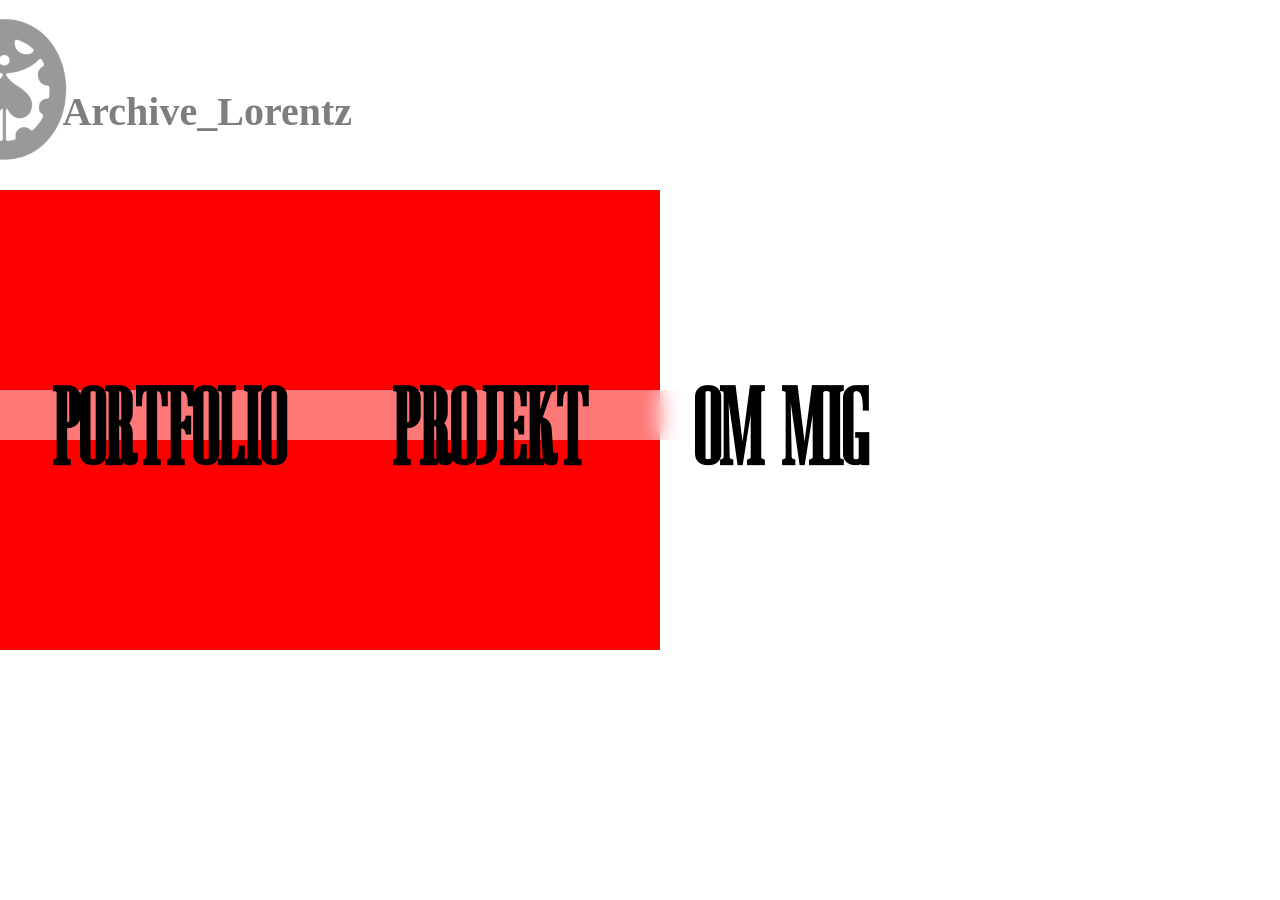
==== pages/index.html @ cab55a9e "PUSHO FUMF Fixade den jobbiga js koden, fy fan. Bilder behöver optimiseras samt bli mindre.  Behöver" ====
<!DOCTYPE html>
<html lang="en">
<head>
  <meta charset="UTF-8">
  <meta name="viewport" content="width=device-width, initial-scale=1.0">
  <link rel="stylesheet" href="../css/style.css">
  <title> Holy Peak !!Translateing!! = JOJO</title>
</head>
<body>

  <header> 
    <div id="logo">
    Archive_Lorentz
    </div>

    <div>
          <img id="log" src="/img/bild-Photoroom(4).png" alt="">
    </div>
   
  </header>
  
    

  <main>
    <div id="menu">

      <a target="_blank" href="/index2.html"><h3>portfolio</h3></a>

      <a href=""><h3>projekt</h3></a>

      <a href=""><h3>om mig</h3></a>
    </div>
    <div id="pic">
      
    </div>
  
    <div id="bottom">

      <h1>Archive_Lorentz</h1>

    </div>
  </main>



  
</body>
</html>
---- css/style.css ----
body{
    margin: 0;
    grid-template-columns: 100vw; 
    grid-template-rows: 10vh 90vh;
    grid-template-areas:    
    'hd'
    'mn';
    background-size: cover;
    background-image: url(/img/b928b1b4-7b1d-43ba-a9b5-c30bd5d01487.png);

    
    height: 100vh;   
}

@font-face {
    font-family: sigma;
    src: url(/font/royale-couture-sans.otf);
}

@font-face{

    font-family: smegma;
    src: url(/font/Moonscape\ Demo.otf);
}

@font-face{

    font-family: jojo;
    src: url(/font/Concourse\ Regular.otf);
    
    

}   

@font-face{
    font-family: h;
    src: url(/font/GC\ Chief\ Ranced\ Demo.ttf);

}

#pic{

    background-image: url(/img/Cirkle.jpg);
    background-repeat: none;
    background-size: cover;
    position: fixed;
    color: transparent;
    bottom: 20px;
    right: 40px;
    width: 600px;
    height: 700px;
    z-index: 1;
}

#menu{
    display: flex;  
    backdrop-filter: blur(10px);
    justify-content: space-around;
    width: 72vw;
    background-color: rgba(255, 255, 255, 0.47);
    height: 50px;
    color: rgb(195, 187, 187);
    font-family: smega;
    font-size: 5em;
    z-index: 100;

    margin-top: 300px;
}

#bottom{
    background-color: red;
    width: 400px;
    height: 600px;
    transform: rotate(270deg);
    position:absolute;
    left: 100px;
    bottom: 150px;
    z-index: 0;
    color:transparent;
    padding: 30px;


}

#log{

    scale: 0.3;
    opacity: 0.4;
    position: absolute;
    bottom: 55%;
    right: 75%;
    z-index: 10000;
}

#age{
    color: (195, 187, 187);
   font-family: sigma;
   font-size: 1.5em;
   position: absolute;
   left: 47%;
   top: 20px;

}

#logo{
    display: flex;
    color:black;
    font-family: smega ;
    font-weight: 900;
    font-size: 2.5em;
    opacity: 0.5;
    position: absolute;
    bottom: 85%;
    right: 72.5%;
}



a{

    text-decoration: none;
    color: rgb(0, 0, 0);
}

h3{
    z-index: 1000;
    margin-top: -5px;
    font-family: smegma;
    

}
header{
    display: flex;
    grid-area: hd;
    height: 10vh;
    background-color: transparent;
    align-items: center;
    color: rgb(195, 187, 187);
}

main{
    background-repeat: none;
    background-size:cover;
    background-position: center;
    display: flex;
    z-index: 0;
    grid-area: mn;
    height: 90vh;

}
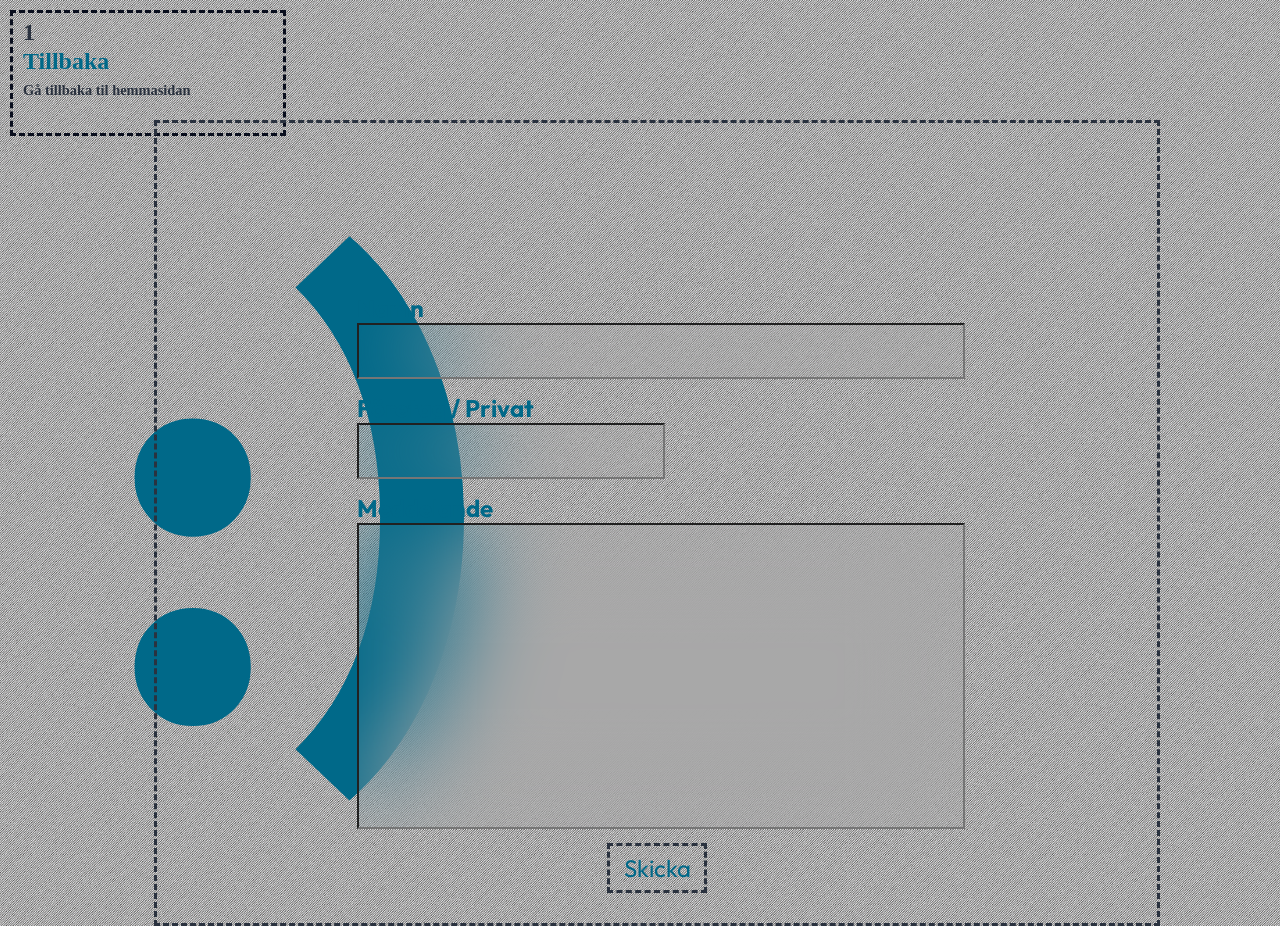
==== commit 422c00d5: "Inlämning The final push." ====
--- a/pages/index.html
+++ b/pages/index.html
@@ -1,48 +1,51 @@
 <!DOCTYPE html>
 <html lang="en">
 <head>
-  <meta charset="UTF-8">
-  <meta name="viewport" content="width=device-width, initial-scale=1.0">
-  <link rel="stylesheet" href="../css/style.css">
-  <title> Holy Peak !!Translateing!! = JOJO</title>
+    <meta charset="UTF-8">
+    <meta name="viewport" content="width=device-width, initial-scale=1.0">
+    <title>Kontakt</title>
+    <link rel="stylesheet" href="../css/THEONEANDONLY.css">
+
 </head>
-<body>
+<body class="kont">
 
-  <header> 
-    <div id="logo">
-    Archive_Lorentz
-    </div>
+    <header>
+        <a href="../pages/index3,5.html"> 
+                <div class="sizediv-C" id="hd-div1"> 
+                    <h1 class="hd-nmr">1</h1>
+                    <h2 class="hd-t1">Tillbaka</h2>
+                    <h4 class="hd-t2">Gå tillbaka til hemmasidan</h4>
+                </div>
+            </a> 
+    </header>
 
-    <div>
-          <img id="log" src="/img/bild-Photoroom(4).png" alt="">
-    </div>
-   
-  </header>
-  
-    
 
-  <main>
-    <div id="menu">
+    <main>
+        <h1 id="smile">:)</h1>
+        <div id="contact">
+            <h2 id="nam">Namn</h2>
+            <input id="name" type="">
 
-      <a target="_blank" href="/index2.html"><h3>portfolio</h3></a>
+            <h2 id="or">Företag / Privat</h2>
+            <input id="org" type="">
 
-      <a href=""><h3>projekt</h3></a>
+            <h2 id="mede">Meddelande</h2>
+            <input id="med" type="">
 
-      <a href=""><h3>om mig</h3></a>
-    </div>
-    <div id="pic">
-      
-    </div>
-  
-    <div id="bottom">
+            <button id="send">Skicka</button>
 
-      <h1>Archive_Lorentz</h1>
-
-    </div>
-  </main>
+        </div>
 
 
 
-  
+    <script>
+        document.getElementById('send').addEventListener('click', function() {
+            document.getElementById('contact').innerHTML = 
+            '<h2 id="tack">Tack för ditt meddelande, jag kommer i kontakt snart!</h2>';
+        });
+    </script>
+
+    </main>
+    
 </body>
 </html>
--- a/css/THEONEANDONLY.css
+++ b/css/THEONEANDONLY.css
@@ -0,0 +1,2291 @@
+:root {
+  --bak: transparent;
+  --acc: #006989;
+}
+
+@font-face {
+    font-family: SW-M;
+    src: url(/font/Switzer-Medium.otf);
+}
+
+@font-face {
+    font-family: SW-R;
+    src: url(/font/Switzer-Regular.otf);
+}
+
+@font-face {
+    font-family: outfit;
+    src: url(/font/Outfit-VariableFont_wght.ttf);
+}
+
+    body{
+
+            background-image: url(../img/darth-stripe-1920x1080.png); 
+
+    }
+
+
+.hem{
+    body{
+    grid-template-columns: 100vw; 
+    grid-template-rows: 10vh 10vh 70vh 10vh;
+    grid-template-areas:    
+    'hd'
+    'sec'
+    'mn'
+    'ft';
+
+    margin: 0;
+    height: 100vh;  
+}
+
+
+
+.sizediv{
+
+    height: 120px;
+    width: 120px;
+
+}
+
+.sizedivL{
+
+    height: 120px;
+    width: 360px;
+}
+
+.sizedivS{
+
+    height: 60px;
+    width: 120px;
+}
+#hd-div1{
+
+    position: absolute;
+    top: 20px;
+    left: 60px;
+    background-color:var(--bak);
+    border: dashed #0a0f1e;
+}
+#hd-div2{
+    position: absolute;
+    top: 20px;
+    right: 60px;
+    background-color:var(--bak);
+    border: dashed #0a0f1e;
+
+}
+
+#hd-div3{
+    position: absolute;
+    background-color:var(--bak);
+    top: 20px;
+    right: 200px;
+    border: dashed #0a0f1e;
+
+}
+
+#hd-div4{
+    position: absolute;
+    background-color:var(--bak);
+    top: 20px;
+    right: 340px;
+    border: dashed #0a0f1e;
+
+}
+
+#hd-Div1{
+
+    background-color: #940002;
+    position: absolute;
+    top: 10px;
+    left: 10px;
+}
+
+.hd-nmr{
+
+    position: absolute;
+    top: -10px;
+    left: 10px;
+    font-size: 1.5em;
+    color: #2a323f;
+}
+
+.hd-t1{
+    color: var(--acc);
+    position: absolute;
+    top: 15px;
+    left: 10px;
+}
+
+.hd-t1-2{
+    color: #2a323f;
+    position: absolute;
+    top: 15px;
+    left: 10px;
+    
+}
+
+.hd-t2{
+    color: #2a323f;
+    position: absolute;
+    top: 50px;
+    left: 10px;
+    font-size: 0.9em;
+}
+
+
+
+
+#sc-div1{
+
+    background-color:var(--bak);
+    border: dashed #0a0f1e;
+    position: absolute;
+    top: 180px;
+    left: 60px;
+
+
+}
+
+#sc-div2{
+
+    background-color: rgb(74, 148, 213);
+    position: absolute;
+    top: 180px;
+    right: 200px;
+
+}
+
+#sc-div3{
+
+    background-color: aquamarine;
+    position: absolute;
+    top: 180px;
+    right: 60px;
+
+}
+
+
+#top-text{
+
+    position: absolute;
+    right: 60px;
+    font-family: outfit;
+    bottom: 98px;
+    font-size: 9.2em;
+}
+
+#bottom-text{
+
+    position: absolute;
+    right: 60px;
+    font-family: outfit;
+    bottom: 200px;
+    font-size: 14.9em;
+
+}
+
+#ft-div1{
+    position: absolute;
+    background-color: var(--bak);
+    bottom: -140px;
+    font-family: SW-M;
+    left: 60px;
+    font-size: 7em;
+}
+
+#ft-div2{
+    position: absolute;
+    background-color:var(--bak);
+    color: #006989;
+    bottom: 70px;
+    right: 610px;
+    border: dashed #0a0f1e;
+}
+
+#ft-div2 img{
+
+    height: 30px;
+    position: absolute;
+    top: 5px;
+    left: 45px;
+}
+
+#ft-div2 h3{
+
+    font-size: 1em;
+    position: absolute;
+    top: 20px;
+    left: 25px;
+}
+
+#ft-div3{   
+    position: absolute;
+    background-color:var(--bak);
+    border: dashed #2a323f;
+    color: #006989;
+    bottom: 70px;
+    right: 330px;
+}
+
+#ft-div3 img{
+
+    height: 30px;
+    position: absolute;
+    top: 5px;
+    left: 45px;
+}
+
+#ft-div3 h3{
+
+    font-size: 1em;
+    position: absolute;
+    top: 20px;
+    left: 25px;
+}
+
+#ft-div4{
+    position: absolute;
+    background-color:var(--bak);
+    border: dashed #2a323f;
+    bottom: 70px;
+    right: 60px;
+    color: #006989;
+}
+
+#ft-div4 img{
+    height: 60px;
+    position: absolute;
+    top: -10px;
+    left: 30px;
+}
+
+#ft-div4 h3{
+    font-size: 1em;
+    position: absolute;
+    top: 20px;
+    left: 25px;
+}
+
+
+
+#mn-div{
+
+    background-color:var(--bak);
+    position: absolute;
+    left: 780px;
+    bottom: 235px;
+    border: dashed #0a0f1e;
+}
+
+
+#logo{
+
+    opacity: 30%;
+    height: 1000px;
+    position: absolute;
+    top: 0px;
+    left: 25%;
+}
+
+
+img{
+
+    height: 400px;
+    position: absolute;
+    left: 60px;
+}
+
+header{
+    display: flex;  
+    grid-area: hd;
+    background-color:var(--bak);
+    font-family: outfit ;
+    height: 15vh;
+}
+
+section{
+
+    grid-area: sec;
+    height: 20vh;
+    background-color:var(--bak);
+}
+
+main{
+    display: flex;
+    grid-area: mn;
+    height: 45vh;
+    color: var(--acc);
+    font-family: outfit;
+    background-color:var(--bak);
+}
+
+footer{
+
+    grid-area: ft;
+    height: 20vh;
+    font-family: outfit;
+    background-color:var(--bak);
+    color: var(--acc);
+}
+
+
+
+
+
+
+
+
+
+
+
+
+
+
+
+
+
+
+
+
+
+
+
+
+
+
+
+
+
+@media all and (max-width: 600px){
+
+
+body{
+    grid-template-columns: 100vw; 
+    grid-template-rows: 10vh 10vh 70vh 10vh;
+    grid-template-areas:    
+    'hd'
+    'sec'
+    'mn'
+    'ft';
+
+    margin: 0;
+    height: 100vh;  
+}
+
+
+
+
+.sizediv{
+
+    height: 120px;
+    width: 120px;
+
+}
+
+.sizedivL{
+
+    height: 120px;
+    width: 360px;
+}
+
+.sizedivS{
+
+    height: 60px;
+    width: 120px;
+}
+#hd-div1{
+
+    position: absolute;
+    top: 20px;
+    left: 40px;
+    background-color:var(--bak);
+    border: dashed #0a0f1e;
+}
+#hd-div2{
+    position: absolute;
+    top: 20px;
+    right: 60px;
+    background-color:var(--bak);
+    border: dashed #0a0f1e;
+
+}
+
+#hd-div3{
+    position: absolute;
+    background-color:var(--bak);
+    top: 20px;
+    right: 200px;
+    border: dashed #0a0f1e;
+
+}
+
+#hd-div4{
+    position: absolute;
+    background-color:var(--bak);
+    top: 200px;
+    left: 40px;
+    border: dashed #0a0f1e;
+
+}
+
+#hd-Div1{
+
+    background-color: #940002;
+    position: absolute;
+    top: 10px;
+    left: 10px;
+}
+
+.hd-nmr{
+
+    position: absolute;
+    top: -10px;
+    left: 10px;
+    font-size: 1.5em;
+    color: #2a323f;
+}
+
+.hd-t1{
+    color: var(--acc);
+    position: absolute;
+    top: 15px;
+    left: 10px;
+}
+
+.hd-t1-2{
+    color: #2a323f;
+    position: absolute;
+    top: 15px;
+    left: 10px;
+    
+}
+
+.hd-t2{
+    color: #2a323f;
+    position: absolute;
+    top: 50px;
+    left: 10px;
+    font-size: 0.9em;
+}
+
+
+
+
+#sc-div1{
+
+    background-color:var(--bak);
+    border: dashed #0a0f1e;
+    position: absolute;
+    top: 1000px;
+    left: 40px;
+    width: 240px;
+
+
+}
+
+#sc-div2{
+
+    background-color: rgb(213, 116, 74);
+    position: absolute;
+    top: 180px;
+    right: 200px;
+    opacity: 0;
+
+}
+
+#sc-div3{
+
+    background-color: aquamarine;
+    position: absolute;
+    top: 180px;
+    right: 60px;
+    opacity: 0;
+
+}
+
+
+#top-text{
+
+    position: absolute;
+    left: 10px;
+    font-family: outfit;
+    top: 720px;
+    font-size: 8em;
+
+}
+
+#bottom-text{
+
+    position: absolute;
+    left: 20px;
+    font-family: outfit;
+    top: 280px;
+    font-size: 8em;
+
+}
+
+#ft-div1{
+    position: absolute;
+    background-color: var(--bak);
+    top: 1100px;
+    height: 200px;
+    width: 400px;
+    font-family: SW-M;
+    left: 100px;
+    font-size: 3em;
+}
+
+#ft-div2{
+    position: absolute;
+    background-color:var(--bak);
+    top: 1300px;
+    left:240px;
+    border: dashed #0a0f1e;
+}
+
+#ft-div2 img{
+
+    height: 30px;
+    position: absolute;
+    top: 5px;
+    left: 45px;
+}
+
+#ft-div2 h3{
+
+    font-size: 1em;
+    position: absolute;
+    top: 20px;
+    left: 25px;
+}
+
+#ft-div3{   
+    position: absolute;
+    background-color:var(--bak);
+    border: dashed #2a323f;
+    top: 1300px;
+    left: 40px;
+}
+
+#ft-div3 img{
+
+    height: 30px;
+    position: absolute;
+    top: 5px;
+    left: 45px;
+}
+
+#ft-div3 h3{
+
+    font-size: 1em;
+    position: absolute;
+    top: 20px;
+    left: 25px;
+}
+
+#ft-div4{
+    position: absolute;
+    background-color:var(--bak);
+    border: dashed #2a323f;
+    top: 1300px;
+    right: 40px;
+}
+
+#ft-div4 img{
+    height: 60px;
+    position: absolute;
+    top: -10px;
+    left: 30px;
+}
+
+#ft-div4 h3{
+    font-size: 1em;
+    position: absolute;
+    top: 20px;
+    left: 25px;
+}
+
+
+
+#mn-div{
+
+    background-color:var(--bak);
+    position: absolute;
+    left: 300px;
+    top: 1000px;
+    width: 250px;
+    border: dashed #0a0f1e;
+}
+
+
+#logo{
+
+    opacity: 0%;
+    height: 1000px;
+    position: absolute;
+    top: 0px;
+    left: 25%;
+}
+
+
+img{
+
+    height: 400px;
+    position: absolute;
+    left: 40px;
+    top: 520px;
+    height: 290px;
+}
+
+header{
+    display: flex;  
+    grid-area: hd;
+    background-color:var(--bak);
+    font-family: outfit ;
+    height: 15vh;
+}
+
+section{
+
+    grid-area: sec;
+    height: 20vh;
+    background-color:var(--bak);
+}
+
+main{
+    display: flex;
+    grid-area: mn;
+    height: 45vh;
+    color: var(--acc);
+    font-family: outfit;
+    background-color:var(--bak);
+}
+
+footer{
+
+    grid-area: ft;
+    height: 20vh;
+    font-family: outfit;
+    background-color:var(--bak);
+    color: var(--acc);
+}
+
+
+
+
+
+
+
+
+
+
+    
+}
+}
+
+.show{
+
+    body{
+
+    grid-template-columns: 100vw; 
+    grid-template-rows: 10vh 180vh 10vh;
+    grid-template-areas:    
+    'hd'
+    'mn'
+    'ft';
+
+    margin: 0;
+}
+
+
+#hd-div1{
+
+    position: absolute;
+    top: 10px;
+    left: 10px;
+    background-color:transparent;
+    border: dashed #0a0f1e;
+}
+.hd-nmr{
+
+    position: absolute;
+    top: -10px;
+    left: 10px;
+    font-size: 1.5em;
+    color: #2a323f;
+}
+
+.sizediv-C{
+
+    height: 120px;
+    width: 470px;
+
+}
+.hd-t1{
+    color: #006989;
+    position: absolute;
+    top: 15px;
+    left: 10px;
+}
+
+
+.hd-t2{
+    color: #2a323f;
+    position: absolute;
+    top: 50px;
+    left: 10px;
+    font-size: 0.9em;
+}
+
+.box{
+
+    height: 500px;
+    width: 350px;
+}
+
+.block{
+
+    height: 200px;
+    width: 350px;
+    background-color: white;
+    position: absolute;
+    top: 300px;
+    z-index: 1000;
+}
+
+.photoinside{
+    background-color: red;
+    position: absolute;
+    bottom: 100px;
+    height: 200px;   
+    width: 350px; 
+    z-index: 3;
+
+}
+
+.photoinside2{
+    background-color: orange;
+    position: absolute;
+    bottom: 200px;
+    height: 200px;   
+    width: 350px;     
+
+    z-index: 2;
+
+}
+
+.photoinside3{
+    background-color: olivedrab;
+    position: absolute;
+    bottom: 300px;
+    height: 200px;   
+    width: 350px;     
+
+    z-index: 1;
+
+}
+
+.namn-proj{
+
+    font-family: SW-M ;
+    position: absolute;
+    top: 55px;
+    left: 100px;
+
+}
+
+.showcaseimg{
+
+    width: 350px;
+    height: 600px;
+}
+
+
+#namn{
+
+    color: #006989;
+    position: absolute;
+    top: -30px;
+    right: 160px;
+    font-size: 5em;
+    font-family: outfit;
+}
+
+#goteborg{
+
+    background-color: aliceblue;
+    position: absolute;
+    top: 280px;
+    left: 250px;
+    overflow: hidden;
+    color: #2a323f;
+
+}
+
+
+#västkust{
+    background-color: aliceblue;
+    position: absolute;
+    top: 280px;
+    left: 770px;
+    overflow: hidden;
+        color: #2a323f;
+
+}
+
+#dalsland{
+    overflow: hidden;
+    background-color: aliceblue;
+    position: absolute;
+    top: 280px;
+    right: 250px; 
+    color: #2a323f;
+  
+}
+
+
+
+.showcase{
+
+    height: 800px;
+    width: 1600px;
+    background-color: transparent;
+    position: absolute;
+    top: 1500px;
+    left: 140px;
+    border: dashed #2a323f;
+}
+
+.showcase-2{
+
+    height: 800px;
+    width: 1600px;
+    background-color: transparent;
+    position: absolute;
+    top: 2500px;
+    left: 140px;
+    border: dashed #2a323f;
+
+
+}
+
+.showcase-3{
+
+    height: 800px;
+    width: 1600px;
+    background-color: transparent;
+    position: absolute;
+    top: 3500px;
+    left: 140px;
+
+    border: dashed #2a323f;
+
+}
+
+.showcase-4{
+
+    height: 800px;
+    width: 1600px;
+    background-color: transparent;
+    position: absolute;
+    top: 4500px;
+    left: 140px;
+    border: dashed #2a323f;
+
+}
+
+header{
+
+    grid-area: hd;
+    height: 15vh;
+
+}
+
+main{
+    height: 80vh;
+    grid-area: mn;
+    background-color: transparent;
+}
+
+
+
+.vert-1{
+    height: 450px;
+    width: 700px;
+    position: absolute;
+    background-color: red;
+    top: 40px;
+    right: 40px;
+}
+
+.vert-1 img{
+
+    height: 450px;
+    width: 700px;
+}   
+
+.vert-2{
+    position: absolute;
+    top: 530px;
+    right: 40px;
+    background-color: black;
+    width: 400px;
+    height: 220px;    
+}
+
+.vert-2 img{
+    width: 400px;
+    height: 220px; 
+    
+}
+
+.vert-3{
+    position: absolute;
+    top: 40px;
+    left: 40px;
+    background-color: blue;
+    width: 140px;
+    height: 100px;
+}
+
+.vert-3 img{
+    width: 140px;
+    height: 100px;
+}
+.vert-4{
+    position: absolute;
+    top: 530px;
+    left: 40px;
+    background-color: black;
+    width: 400px;
+    height: 220px;  
+
+    
+}
+
+.vert-4 img{
+    width: 400px;
+    height: 220px; 
+}
+
+.vert-5{
+    position: absolute;
+    top: 340px;
+    right: 760px;
+    height: 150px;
+    width:270px;
+    background-color: aliceblue;
+}
+
+.vert-5 img{
+    height: 150px;
+    width:270px;
+}
+
+.hor-1{
+    position: absolute;
+    top: 40px;
+    right: 760px;
+    height: 280px;
+    width: 200px;
+    background-color: lightcoral;
+
+}
+
+.hor-1 img{
+    height: 280px;
+    width: 200px;   
+}
+
+.hor-2{
+    position: absolute;
+    top: 40px;
+    right: 980px;
+    height: 280px;
+    width: 200px;
+    background-color: lightcoral;
+    
+}
+
+.hor-2 img{
+    height: 280px;
+    width: 200px;
+
+}
+
+.hor-3{
+    position: absolute;
+    top: 40px;
+    right: 1200px;
+    height: 280px;
+    width: 200px;
+    background-color: lightcoral;
+    
+}
+
+.hor-3 img{
+    height: 280px;
+    width: 200px;
+}
+
+.hor-4{
+    position: absolute;
+    top: 530px;
+    right: 480px;
+    width: 140px;
+    height: 220px;
+    background-color: chartreuse;
+    
+    }
+
+.hor-5 img{
+
+    width: 160px;
+    height: 240px;
+
+}
+
+.hor-5{
+    position: absolute;
+    top: 530px;
+    right: 660px;
+    width: 140px;
+    height: 220px;
+    background-color: chartreuse;
+    
+}
+
+.hor-4 img{
+
+    width: 160px;
+    height: 240px;
+}
+
+.s-name{
+
+    position: absolute;
+    top: 265px;
+    left: 40px;
+    font-size: 7em;
+    font-family: outfit;
+    color: #006989;
+    border: dashed black;
+}
+
+#s-name2{
+
+    position: absolute;
+    color: #006989;
+    top:280px;
+    left: 40px;
+    font-size: 7em;
+    font-family: outfit;
+    border: dashed #2a323f;
+}
+
+#s-name3{
+
+    position: absolute;
+    color: #006989;
+    bottom:-60px;
+    left: 40px;
+    font-size: 8em;
+    font-family: outfit;
+    border: dashed #2a323f; 
+}
+
+#hor-2{
+    position: absolute;
+    top: 40px;
+    right: 980px;
+    height: 280px;
+    width: 200px;
+    border: dashed #2a323f;
+
+}
+#hor-3{
+    position: absolute;
+    top: 40px;
+    right: 1200px;
+    height: 280px;
+    width: 200px;
+    border: dashed #2a323f;
+
+}
+
+
+
+#hor1 img{
+
+    height: 550px;
+    position: absolute;
+    top: 20px;
+    left: 370px;
+}
+
+
+
+#hor2 img{
+    height: 550px;
+    position: absolute;
+    top: 20px;
+    left: 40px;
+
+}
+
+
+
+#hor3 img{
+    height: 550px;
+    position: absolute;
+    top: 20px;
+    left: 710px;
+
+}
+
+
+
+
+#hor4 img{
+    height: 550px;
+    position: absolute;
+    top: 20px;
+    left: 1120px;
+    z-index: 1000;
+    border: dashed #2a323f;
+    padding: 20px;
+}
+
+html{
+
+    scroll-behavior: smooth;
+}
+
+
+    
+
+
+
+
+
+
+
+
+
+
+
+@media all and (max-width: 600px){
+
+
+
+body{
+
+    grid-template-columns: 100vw; 
+    grid-template-rows: 10vh 180vh 10vh;
+    grid-template-areas:    
+    'hd'
+    'mn'
+    'ft';
+
+    margin: 0;
+}
+
+
+#hd-div1{
+
+    position: absolute;
+    top: 10px;
+    left: 10px;
+    background-color:transparent;
+    border: dashed #2a323f;
+    color: #006989;
+}
+.hd-nmr{
+
+    position: absolute;
+    top: -10px;
+    left: 10px;
+    font-size: 1.5em;
+    color: #2a323f;
+}
+
+.sizediv-C{
+
+    height: 120px;
+    width: 270px;
+
+}
+.hd-t1{
+    color: var(--acc);
+    position: absolute;
+    top: 15px;
+    left: 10px;
+}
+
+
+.hd-t2{
+    color: #2a323f;
+    position: absolute;
+    top: 50px;
+    left: 10px;
+    font-size: 0.9em;
+}
+
+
+.box{
+
+    height: 500px;
+    width: 350px;
+}
+
+.block{
+
+    height: 200px;
+    width: 350px;
+    background-color: white;
+    position: absolute;
+    top: 300px;
+    z-index: 1000;
+}
+
+.photoinside{
+    background-color: red;
+    position: absolute;
+    bottom: 100px;
+    height: 200px;   
+    width: 350px; 
+    z-index: 3;
+
+}
+
+.photoinside2{
+    background-color: orange;
+    position: absolute;
+    bottom: 200px;
+    height: 200px;   
+    width: 350px; 
+    z-index: 2;
+
+}
+
+.photoinside3{
+    background-color: olivedrab;
+    position: absolute;
+    bottom: 300px;
+    height: 200px;   
+    width: 350px; 
+    z-index: 1;
+
+}
+
+.namn-proj{
+
+    font-family: SW-M ;
+    position: absolute;
+    top: 55px;
+    left: 100px;
+
+}
+
+.showcaseimg{
+
+    width: 350px;
+    height: 600px;
+}
+
+
+#namn{
+
+    color: #006989;
+    position: absolute;
+    top: 140px;
+    right: 30px;
+    font-size: 3.5em;
+    font-family: outfit;
+}
+
+#goteborg{
+
+    background-color: aliceblue;
+    position: absolute;
+    top: 280px;
+    left: 140px;
+    overflow: hidden;
+
+}
+
+
+#västkust{
+    background-color: aliceblue;
+    position: absolute;
+    top: 880px;
+    left: 140px;
+    overflow: hidden;
+}
+
+#dalsland{
+    overflow: hidden;
+    background-color: aliceblue;
+    position: absolute;
+    top: 1480px;
+    left: 140px;
+}
+
+#uppdrag{
+
+    background-color: aliceblue;
+    position: absolute;
+    top: 2080px;
+    left: 140px;
+}
+
+
+.showcase{
+
+    height: 1800px;
+    width: 460px;
+    background-color: transparent;
+    position: absolute;
+    top: 3000px;
+    left: 70px;
+    border: dashed #2a323f;
+}
+
+.showcase-2{
+
+    height: 1800px;
+    width: 460px;
+    background-color: transparent;
+    position: absolute;
+    top: 5000px;
+    left: 70px;
+    border: dashed #2a323f;
+
+
+}
+
+.showcase-3{
+
+    height: 2700px;
+    width: 460px;
+    background-color: transparent;
+    position: absolute;
+    top: 7000px;
+    left: 70px;
+
+    border: dashed #2a323f;
+
+}
+
+.showcase-4{
+
+    height: 1700px;
+    width: 460px;
+    background-color: transparent;
+    position: absolute;
+    top: 9900px;
+    left: 70px;
+    border: dashed #2a323f;
+
+}
+
+header{
+
+    grid-area: hd;
+    height: 15vh;
+
+}
+
+main{
+    position: absolute;
+
+    top: 50px;
+    height: 80vh;
+    grid-area: mn;
+    background-color: transparent;
+    
+}
+
+
+
+
+
+
+
+
+
+
+
+
+
+
+
+
+.vert-1{
+    height: 250px;
+    width: 100px;
+    position: absolute;
+    background-color: transparent;
+    top: 20px;
+    right: 220px;
+}
+
+.vert-1 img{    
+    height: 200px;
+    width: 300px;
+}   
+
+.vert-2{
+    position: absolute;
+    top: 360px;
+    left: 30px;
+    background-color: black;
+    width: 400px;
+    height: 220px;    
+}
+
+.vert-2 img{
+    width: 400px;
+    height: 220px; 
+    
+}
+
+.vert-3{
+    position: absolute;
+    top: 140px;
+    left: 10px;
+    background-color: blue;
+    width: 80px;
+    height: 40px;
+}
+
+.vert-3 img{
+    width: 120px;
+    height: 80px;
+}
+.vert-4{
+    position: absolute;
+    top: 600px;
+    left: 30px;
+    background-color: black;
+    width: 400px;
+    height: 220px;  
+
+    
+}
+
+.vert-4 img{
+    width: 400px;
+    height: 220px; 
+}
+
+.vert-5{
+    position: absolute;
+    top: 340px;
+    right: 760px;
+    height: 150px;
+    width:270px;
+    background-color: aliceblue;
+}
+
+.vert-5 img{
+    height: 150px;
+    width:270px;
+}
+
+.hor-1{
+    position: absolute;
+    top: 850px;
+    right: 230px;
+    height: 280px;
+    width: 200px;
+    background-color: lightcoral;
+
+}
+
+.hor-1 img{
+    height: 280px;
+    width: 200px;   
+}
+
+.hor-2{
+    position: absolute;
+    top: 850px;
+    right: 30px;
+    height: 280px;
+    width: 180px;
+    background-color: lightcoral;
+    
+}
+
+.hor-2 img{
+    height: 280px;
+    width: 180px;
+
+}
+
+.hor-3{
+    position: absolute;
+    top: 1150px;
+    right: 230px;
+    height: 280px;
+    width: 200px;
+    background-color: lightcoral;
+    
+}
+
+.hor-3 img{
+    height: 280px;
+    width: 200px;
+}
+
+.hor-4{
+    position: absolute;
+    top: 1150px;
+    right: 70px;
+    width: 140px;
+    height: 220px;
+    background-color: chartreuse;
+    
+    }
+
+.hor-5 img{
+
+    width: 200px;
+    height: 320px;
+
+}
+
+.hor-5{
+    position: absolute;
+    top: 1450px;
+    left: 30px;
+    width: 140px;
+    height: 220px;
+    background-color: chartreuse;
+    
+}
+
+.hor-4 img{
+
+    width: 180px;
+    height: 280px;
+}
+
+.s-name{
+
+    position: absolute;
+    top: 205px;
+    left: 10px;
+    font-size: 4em;
+    font-family: outfit;
+    color: #006989;
+    border: dashed black;
+}
+
+#s-name2{
+
+    position: absolute;
+    color: #006989;
+    top: 205px;
+    left: 10px;
+    font-size: 4em;
+    font-family: outfit;
+    border: dashed #2a323f;
+}
+
+#s-name3{
+
+    position: absolute;
+    color: #006989;
+    top: 580px;
+    height: 100px;
+    left: 60px;
+    font-size: 5em;
+    font-family: outfit;
+    border: dashed #2a323f; 
+}
+
+#hor-2{
+    position: absolute;
+    top: 40px;
+    height: 280px;
+    width: 200px;
+    border: dashed #2a323f;
+
+}
+#hor-3{
+    position: absolute;
+    top: 40px;
+    right: 1200px;
+    height: 280px;
+    width: 200px;
+    border: dashed #2a323f;
+
+}
+
+
+
+#hor1 img{
+
+    height: 550px;
+    position: absolute;
+    top: 800px;
+    left: 70px;
+}
+
+
+
+#hor2 img{
+    height: 550px;
+    position: absolute;
+    top: 20px;
+    left: 70px;
+
+}
+
+
+
+#hor3 img{
+    height: 550px;
+    position: absolute;
+    top: 1400px;
+    left: 80px;
+
+}
+
+
+
+
+#hor4 img{
+    height: 550px;
+    position: absolute;
+    top: 2000px;
+    left: 55px;
+    z-index: 1000;
+    border: dashed #2a323f;
+    padding: 20px;
+}
+
+
+
+}
+
+html{
+
+    scroll-behavior: smooth;
+}
+}
+
+.om{
+
+    body{
+    
+    grid-template-columns: 100vw; 
+    grid-template-rows: 10vh 90vh ;
+    grid-template-areas:    
+    'hd'
+    'mn';
+    color: #006989;
+
+    margin: 0;
+}
+
+
+
+.sizediv{
+
+    height: 120px;
+    width: 120px;
+
+}
+
+#hd-div1{
+
+    position: absolute;
+    top: 20px;
+    left: 10px;
+    background-color:var(--bak);
+    border: dashed #0a0f1e;
+}
+
+.hd-nmr{
+
+    position: absolute;
+    top: -10px;
+    left: 10px;
+    font-size: 1.5em;
+    color: #2a323f;
+}
+
+.hd-t1{
+    color: #006989;
+    position: absolute;
+    top: 15px;
+    left: 10px;
+}
+
+.hd-t2{
+    color: #2a323f;
+    position: absolute;
+    top: 50px;
+    left: 10px;
+    font-size: 0.9em;
+}
+
+#gear{
+
+    position: absolute;
+    top: 220px;
+    right: 905px;
+    font-family: outfit;
+    color: white;
+    font-size: 3em;
+
+}
+
+#namn{  
+
+    color: #006989;
+    position: absolute;
+    top: -35px;
+    right: 170px;
+    font-size: 5em;
+    font-family: outfit;
+    border: dashed black;
+    padding: 10px;
+}
+
+
+#om{
+    color: #2a323f;
+    position: absolute;
+    top: 250px;
+    right: 70px;
+    width: 900px;
+    height: 500px;
+    padding: 40px;
+    border: dashed #2a323f;
+    
+}
+
+#ddd{
+    background-color: transparent;
+    height: 500px;
+    width: 800px;
+    position: absolute;
+    top: 200px;
+    left: 20px;
+}
+
+#namedrone{
+    color: #006989;
+    padding: 20px;
+    width: 200px;
+    position: absolute;
+    bottom: 150px;
+    left: 150px;
+    outline: dashed #0a0f1e;
+}
+
+#pil{
+
+    height: 200px;
+    position: absolute;
+    bottom: 150px;
+    left: 400px;
+    transform:rotate(60deg) scaleX(-1);
+    
+
+    
+}
+header{
+    background-color: transparent;
+    grid-area: hd;
+    height: 15vh;
+}
+
+
+
+main{
+    background-color: transparent;
+    grid-area: mn;
+    height: 85vh;
+}
+
+
+
+
+
+
+
+
+
+
+
+
+
+
+
+
+
+
+
+
+
+
+
+
+
+
+
+@media all and (max-width: 600px){
+
+
+
+body{
+    
+    grid-template-columns: 100vw; 
+    grid-template-rows: 10vh 90vh ;
+    grid-template-areas:    
+    'hd'
+    'mn';
+
+    margin: 0;
+}
+
+.sizediv{
+
+    height: 120px;
+    width: 120px;
+
+}
+
+#hd-div1{
+
+    position: absolute;
+    top: 20px;
+    left: 10px;
+    background-color:var(--bak);
+    border: dashed #0a0f1e;
+}
+
+.hd-nmr{
+
+    position: absolute;
+    top: -10px;
+    left: 10px;
+    font-size: 1.5em;
+    color: #2a323f;
+}
+
+.hd-t1{
+    color: #006989;
+    position: absolute;
+    top: 15px;
+    left: 10px;
+}
+
+.hd-t2{
+    color: #2a323f;
+    position: absolute;
+    top: 50px;
+    left: 10px;
+    font-size: 0.9em;
+}
+
+#gear{
+
+    position: absolute;
+    top: 220px;
+    right: 905px;
+    font-family: outfit;
+    color: white;
+    font-size: 3em;
+
+}
+
+#namn{  
+
+    color: #006989;
+    position: absolute;
+    top: 10px;
+    right: 10px;
+    font-size: 2.8em;
+    font-family: outfit;
+    border: dashed black;
+    padding: 10px;
+}
+
+
+#om{
+    color: #2a323f;
+    position: absolute;
+    top: 900px;
+    left:60px;
+    width: 400px;
+    height: 500px;
+    padding: 40px;
+    font-size: 0.65em;
+    border: dashed #2a323f;
+    
+}
+
+#ddd{
+    background-color: transparent;
+    border-radius: 200px;
+    height: 500px;
+    position: absolute;
+    top: 200px;
+    left: -100px;
+    backdrop-filter: none;
+}
+
+#namedrone{
+    color: #006989;
+    padding: 20px;
+    width: 200px;
+    height: 80px;
+    position: absolute;
+    top: 700px;
+    left: 150px;
+    outline: dashed #0a0f1e;
+}
+
+#pil{
+
+    height: 200px;
+    position: absolute;
+    top: 600px;
+    left: 400px;
+    transform:rotate(60deg) scaleX(-1);
+    
+
+    
+}
+header{
+    background-color: transparent;
+    grid-area: hd;
+    height: 15vh;
+}
+
+
+
+main{
+    background-color: transparent;
+    grid-area: mn;
+    height: 85vh;
+}
+
+
+
+
+
+
+
+
+
+
+
+
+
+
+
+}
+}
+
+.kont{
+    body{
+    grid-template-rows: 10vh 90vh;
+    grid-template-areas: 
+    'hd'
+    'mn'
+    ;
+
+
+}
+
+
+
+#hd-div1{
+
+    position: absolute;
+    top: 10px;
+    left: 10px;
+    background-color:transparent;
+    border: dashed #0a0f1e;
+}
+.hd-nmr{
+
+    position: absolute;
+    top: -10px;
+    left: 10px;
+    font-size: 1.5em;
+    color: #2a323f;
+}
+
+.sizediv-C{
+
+    height: 120px;
+    width: 270px;
+
+}
+.hd-t1{
+    color: #006989;
+    position: absolute;
+    top: 15px;
+    left: 10px;
+}
+
+
+.hd-t2{
+    color: #2a323f;
+    position: absolute;
+    top: 50px;
+    left: 10px;
+    font-size: 0.9em;
+}
+
+#contact{
+
+    background-color: transparent;
+    border: dashed #2a323f; 
+    height: 800px;
+    width: 1000px;
+    position: absolute;
+    top: 120px;
+    right: 120px;
+}
+
+#name{
+
+    position: absolute;
+    top: 200px;
+    left: 200px;
+    width: 600px;
+    height: 50px;
+    background-color: transparent;
+    backdrop-filter: blur(50px);
+}
+
+#org{
+
+    position: absolute;
+    top: 300px;
+    left: 200px;
+    width: 300px;
+    height: 50px;
+      background-color: transparent;
+    backdrop-filter: blur(50px);
+}
+
+#med{
+    position: absolute;
+    top: 400px;
+    left: 200px;
+    width: 600px;
+    height: 300px;
+      background-color: transparent;
+    backdrop-filter: blur(50px);    
+
+}
+
+#nam{
+    color: #006989;
+    position: absolute;
+    top: 150px;
+    left: 200px;
+    font-family: outfit;
+}
+
+#or{
+    color: #006989;
+    position: absolute;
+    top: 250px;
+    left: 200px;   
+    font-family: outfit;
+
+}
+
+#mede{
+    font-family:outfit ;
+    color: #006989;
+    position: absolute;
+    top: 350px;
+    left: 200px;
+}
+
+#send{
+
+    position: absolute;
+    top: 720px;
+    left: 450px;
+    height: 50px;
+    width:100px;
+    font-family: outfit;
+    font-size: 1.5em;
+    color: #006989;
+    background-color: transparent;
+    border: dashed #2a323f;
+}
+
+#smile{
+
+    font-size: 40em;
+    font-family: outfit;
+    color: #006989;
+    position: absolute;
+    left: 100px;
+    top: -350px;
+}
+
+#tack {
+    color: #0a0f1e;
+    font-family: outfit;
+    position: absolute;
+    top: 350px;
+    left: 50px;
+    right: 50px;
+    text-align: center;
+}
+
+
+
+@media all and (max-width: 600px){
+
+
+    #hd-div1{
+
+    position: absolute;
+    top: 10px;
+    left: 10px;
+    background-color:transparent;
+    border: dashed #0a0f1e;
+}
+.hd-nmr{
+
+    position: absolute;
+    top: -10px;
+    left: 10px;
+    font-size: 1.5em;
+    color: #2a323f;
+}
+
+.sizediv-C{
+
+    height: 100px;
+    width: 200px;
+
+}
+.hd-t1{
+    color: #006989;
+    position: absolute;
+    top: 15px;
+    left: 10px;
+}
+
+
+.hd-t2{
+    color: #2a323f;
+    position: absolute;
+    top: 50px;
+    left: 10px;
+    font-size: 0.9em;
+}
+
+#contact{
+
+    background-color: transparent;
+    border: dashed #2a323f; 
+    height: 700px;
+    width: 500px;
+    position: absolute;
+    top: 200px;
+    right: 50px;
+}
+
+#smile{
+
+    font-size: 10em;
+    position: absolute;
+    top: -120px;
+    left:350px;
+}
+
+#name{
+
+    position: absolute;
+    top: 100px;
+    left: 80px;
+    width: 300px;
+    height: 50px;
+    background-color: transparent;
+    backdrop-filter: blur(50px);
+}
+
+#org{
+
+    position: absolute;
+    top: 200px;
+    left: 80px;
+    width: 200px;
+    height: 50px;
+      background-color: transparent;
+    backdrop-filter: blur(50px);
+}
+
+#med{
+    position: absolute;
+    top: 300px;
+    left: 80px;
+    width: 350px;
+    height: 300px;
+      background-color: transparent;
+    backdrop-filter: blur(50px);    
+
+}
+
+#nam{
+    color: #006989;
+    position: absolute;
+    top: 50px;
+    left: 80px;
+    font-family: outfit;
+}
+
+#or{
+    color: #006989;
+    position: absolute;
+    top: 150px;
+    left: 80px;   
+    font-family: outfit;
+
+}
+
+#mede{
+    font-family:outfit ;
+    color: #006989;
+    position: absolute;
+    top: 250px;
+    left: 80px;
+}
+
+#send{
+
+    position: absolute;
+    top: 620px;
+    left: 80px;
+    height: 50px;
+    width:100px;
+    font-family: outfit;
+    font-size: 1.5em;
+    color: #006989;
+    background-color: transparent;
+    border: dashed #2a323f;
+}
+
+}
+
+}
